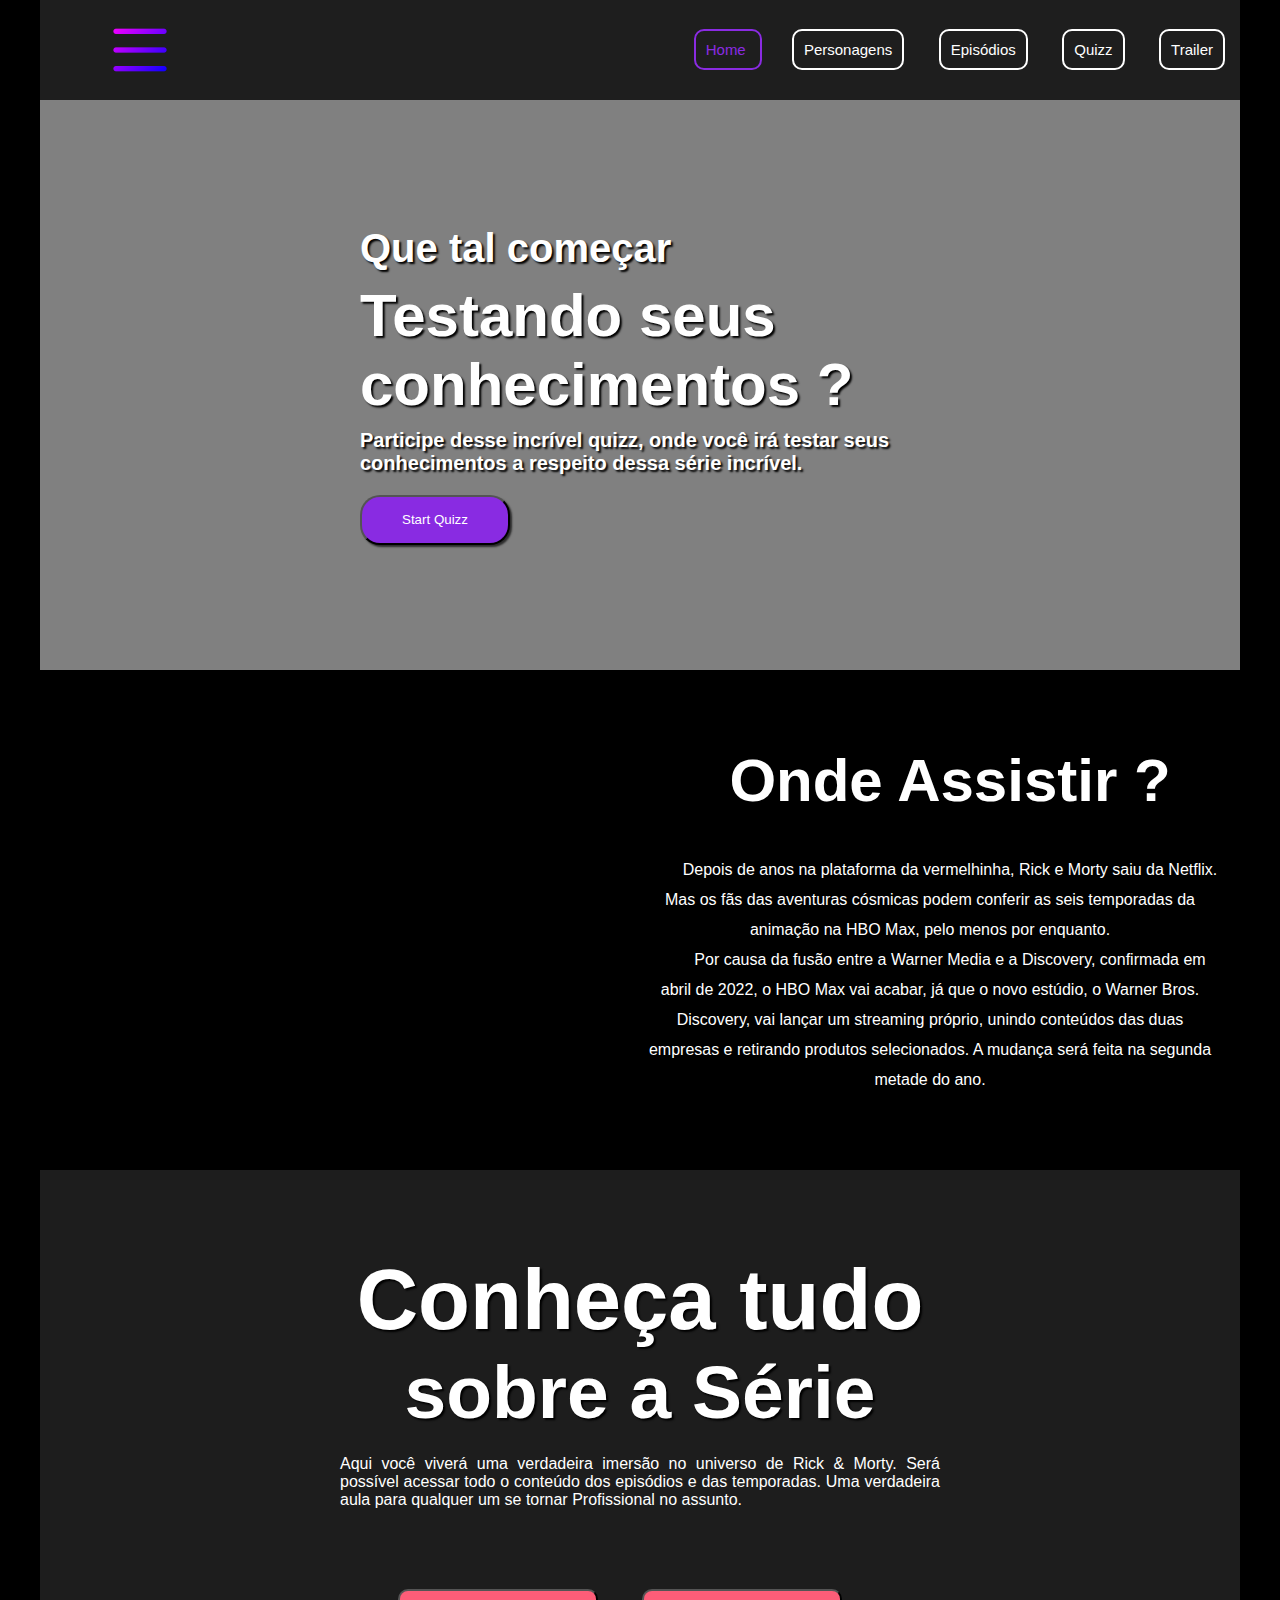
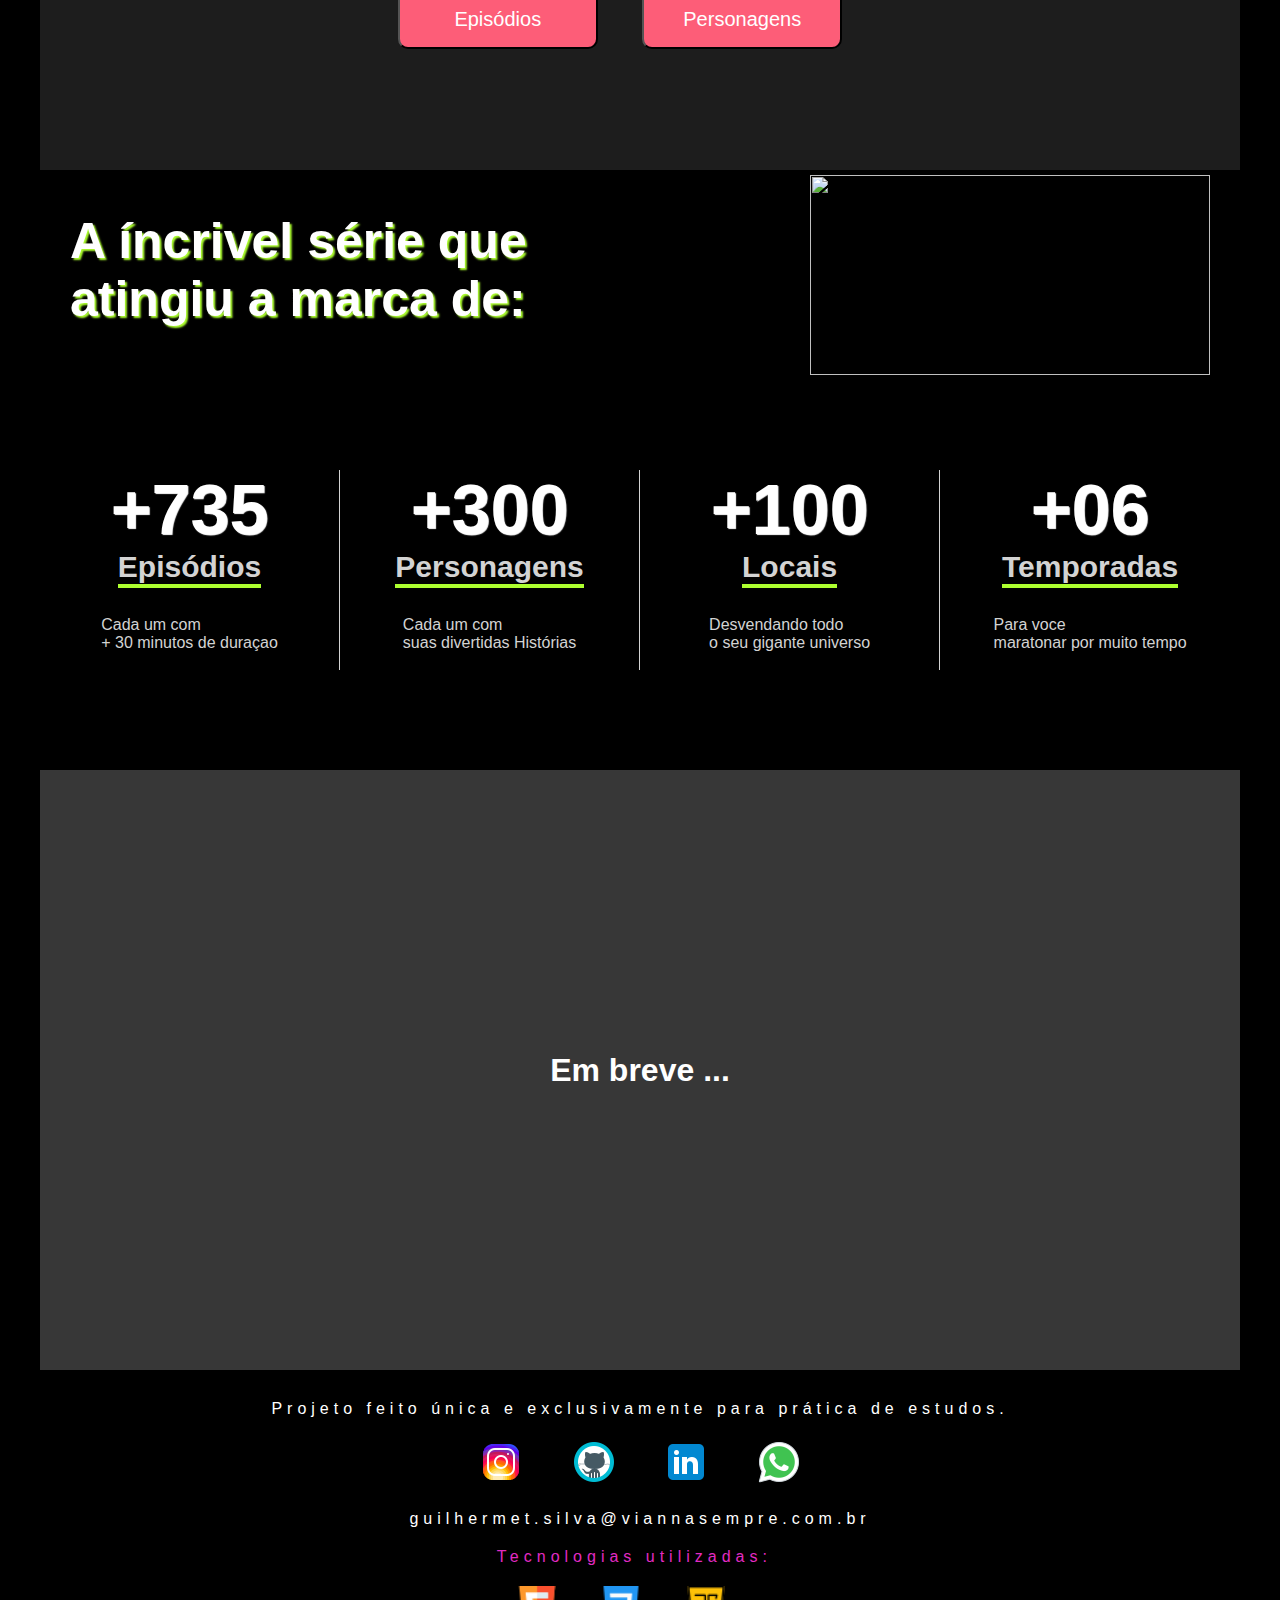
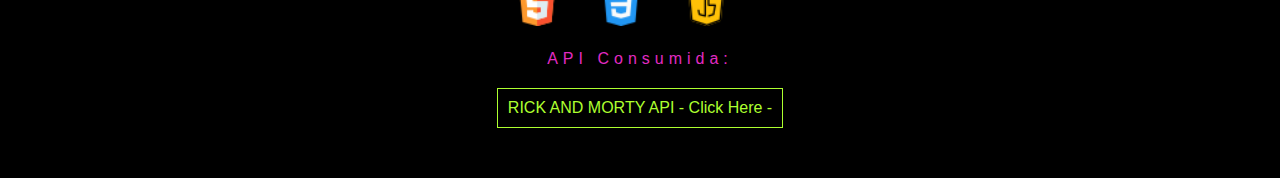
==== pages/home.html @ c7106b4a "finalizando landing page" ====
<!DOCTYPE html>
<html lang="bt-BR">
<head>
    <meta charset="UTF-8">
    <meta http-equiv="X-UA-Compatible" content="IE=edge">
    <meta name="viewport" content="width=device-width, initial-scale=1.0">
    <title>R&M System</title>
    <link rel="stylesheet" href="../css/home.css">
    <script src="../javascript/logado.js" defer></script>
    <script src="../javascript/script.js"></script>
</head>
<body>
    <div class="mainContainer">

        <nav>
            <div class="menuUser">
                <img src="../img/menu.png" alt="">
            </div>
            <div class="menuNavigator">
                <a href="" class="ativado"> Home </a>
                <a href=""> Personagens</a>
                <a href=""> Episódios</a>
                <a href=""> Quizz</a>
                <a href=""> Trailer</a>
            </div>
        </nav>
        <div class="homepage">
            <header>
                <div class="headTitle"> 
                    <h2> Que tal começar</h2>
                    <h1>Testando seus conhecimentos ?</h1>
                    <p> Participe desse incrível quizz, onde você irá testar seus conhecimentos a respeito dessa série incrível.</p>
                    <button class="btQuizz"> Start Quizz</button>
                </div>
            </header>

            <div class="conteudo1">
                <div class="c1Img">
                    <div class="imgBox">
                    </div>
                </div>
                <div class="c1Title">
                    <h1> Onde Assistir ?</h1>
                    <p>Depois de anos na plataforma da vermelhinha, Rick e Morty saiu da Netflix. Mas os fãs das aventuras cósmicas podem conferir as seis temporadas da animação na HBO Max, pelo menos por enquanto.</p> 
                    <p> Por causa da fusão entre a Warner Media e a Discovery, confirmada em abril de 2022, o HBO Max vai acabar, já que o novo estúdio, o Warner Bros. Discovery, vai lançar um streaming próprio, unindo conteúdos das duas empresas e retirando produtos selecionados. A mudança será feita na segunda metade do ano.</p>
                </div>
            </div>

            <div class="conteudoEpisodios">
                <div class="opacity">
                    <div class="texto">
                        <h1> Conheça tudo</h1>
                        <h2> sobre a Série</h2>
                        <p> Aqui você viverá uma verdadeira imersão no universo de Rick & Morty. Será possível acessar todo o conteúdo dos episódios e das temporadas. Uma verdadeira aula para qualquer um se tornar Profissional no assunto. </p>

                    </div>
                    <div class="btArea">
                        <button class="epAction"> Episódios</button>
                        <button class="peAction"> Personagens</button>
                    </div>
                </div>
            </div>
            <div class="dados">
                <div class="dadosCima">
                    <h1>A íncrivel série que <br/>atingiu a marca de:</h1>
                    <img src="https://hbomax-images.warnermediacdn.com/2022-08/tt.png?host=wme-hbomax-drupal-prod.s3.amazonaws.com" alt="" class="logo">
                </div>
                <div class="dadosBaixo">
                    <div class="boxInfoSerie">
                        <h1> +735 </h1>
                        <h2> Episódios</h2>                       
                        <br> Cada um com <br/> + 30 minutos de duraçao</p>
                    </div>
                    <div class="boxInfoSerie">
                        <h1> +300 </h1>
                        <h2> Personagens</h2>                       
                        <br> Cada um com <br/> suas divertidas Histórias</p>
                    </div>
                    <div class="boxInfoSerie">
                        <h1> +100 </h1>
                        <h2> Locais</h2>                       
                        <br> Desvendando todo <br/> o seu gigante universo</p>
                    </div>
                    <div class="boxInfoSerie">
                        <h1> +06 </h1>
                        <h2> Temporadas</h2>                       
                        <br> Para voce <br/> maratonar por muito tempo</p>
                    </div>

                </div>
            </div>
            <div class="userInfo">
                <div class="opacityUserInfo">
                    <h1> Em breve ...</h1>
                </div>
            </div>
        </div>


        <footer>
            <p> Projeto feito única e exclusivamente para prática de estudos.</p>
            <div>
                <a href="https://www.instagram.com/gui_tvrs/" target="_blank"> <img src="../img/instagram.png" alt=""></a>
                <a href="https://github.com/Guittsgui" target="_blank"> <img src="../img/github.png" alt=""></a>             
                <a href="#" target="_blank"> <img src="../img/linkedin.png" alt=""></a>
                <a href="#" target="_blank"> <img src="../img/whatzap.png" alt=""></a>
            </div>
            <p> guilhermet.silva@viannasempre.com.br</p>
            <div class="techBox">
                    <div>
                        <p> Tecnologias utilizadas:</p>
                        <img src="../img/html.png" alt="" title="HTML5">
                        <img src="../img/css.png" alt="" title="CSS3">
                        <img src="../img/js.png" alt="" title="JavaScript">
                    </div>
                    <div class="apiConsumida">
                        <p class="apititle"> API Consumida:</p>
                        <a href="https://rickandmortyapi.com/"> RICK AND MORTY API - Click Here -</a>
                    </div>
            </div>
        </footer>

    </div>
</body>
</html>
---- css/home.css ----
*{
    margin: 0px;
    padding: 0px;
    box-sizing: border-box;
}
body{
    background-color: black;
    background-repeat: no-repeat;
    background-position: center;
    background-size: cover;
    height: 100vh;  
    font-family: Arial, Helvetica, sans-serif;
}

.mainContainer{
    max-width: 1200px;
    margin: auto;
    background-color: gray;
}
header{
    background-image: url('https://images3.alphacoders.com/812/812062.png');
    background-repeat: no-repeat;
    background-size: cover;
    background-position: center;
    height: 570px;
    display: flex;
    flex-direction: column;
}
nav{
    height: 100px;
    background-color: rgba(0, 0, 0, 0.767);
    color: white;
    display: flex;
    align-items: center;
    justify-content: space-between;
}
nav a{
    color:  white;
    text-decoration: none;
    font-size: 15px;
    border: 2px solid white;
    padding: 10px;
    border-radius: 10px;
}
nav a:hover, .ativado{
    color: blueviolet;
    border-color: blueviolet;
}
.menuUser{
    width: 200px;
    display: flex;
    align-items: center;
    justify-content: center;
}
.menuUser img{
    cursor: pointer;
}
.menuNavigator a{
    margin: 0 15px;
}
.headTitle{
    color: white;
    font-weight: bolder;
    width: 600px;
    margin: auto;
    padding: 20px;  
    display: flex;
    flex-direction: column;
}
.headTitle h1{
    font-size: 60px;
    margin: 10px 0;
    text-shadow: 2px 2px 2px black;
}
.headTitle h2{
    font-size: 40px ;
    text-shadow: 2px 2px 2px black;
}
.headTitle p{
    font-size: 20px ;
    text-shadow: 2px 2px 2px black;
}
.headTitle button{
    margin-top: 20px;
    width: 150px;
    height: 50px;
    border-color: black;
    border-radius: 20px;
    background-color: rgb(137, 43, 226);
    color: white;
    cursor: pointer;
    box-shadow: 2px 2px 2px rgba(0, 0, 0, 0.678);
    justify-content: center;
    align-items: center;
}
.headTitle button:hover{
    background-color: rgb(162, 81, 238);
}
.conteudo1{
    height: 500px;
    background-color: black;
    display: flex;
}
.c1Img{
    flex: 1;
    display: flex;
    flex-direction: column;
    justify-content: center;
    align-items: center;
}
.imgBox{
    background-image: url('https://w0.peakpx.com/wallpaper/723/115/HD-wallpaper-tv-show-morty-smith-rick-sanchez-rick-and-morty-in-purple-background-with-stars-movies.jpg');
    background-position:center;
    background-size: cover;
    min-width: 400px;
    height: 300px;
    box-shadow: 2px 2px 2px black;
}
.c1Title{
    flex: 1;
    padding: 20px;
    color: white;
    display: flex;
    flex-direction: column;
    align-items: center;
    justify-content: center;
    text-indent: 40px;
    text-align: center;
}
.c1Title h1{
    margin-bottom: 40px;
    font-size: 60px;
    text-shadow: 3px 3px 3px black;
}
.c1Title p{
    line-height: 30px;
}

.conteudoEpisodios{
    height: 600px;
    background-image: url('https://img.elo7.com.br/product/zoom/3613E17/papel-de-parede-rick-and-morty-colocar-papel-de-parede.jpg');
    background-position: center;
    background-size: cover;
}
.opacity{
    height: 600px;
    background-color: rgba(0, 0, 0, 0.774);
    color: white;
}
.opacity {
    display: flex;
    flex-direction: column;
    align-items: center;
    justify-content: center;
}
.opacity h1{
    font-size: 85px;
    text-shadow: 2px 2px 2px black;
}
.opacity h2{
    font-size: 75px;
    text-shadow: 2px 2px 2px black;
    margin-bottom: 20px;
}
.opacity p {
    text-align:justify;
}
.texto{
    text-align: center;
    width: 600px;
}
.opacity button{
    height: 60px;
    width: 200px;
    border-radius: 10px;
    margin: 80px 40px 40px 0;
    border-color: black;
    background-color: rgb(253, 93, 120);
    cursor: pointer;
    color: white;
    font-size: 20px;
}
.opacity button:hover{
    background-color: rgb(255, 143, 161);
}


.dados{
    height: 600px;
    background-color: black;
    color: white;
    display: flex;
    flex-direction: column;
}
.dados h1{
    font-size: 50px;
    color: white;
    text-shadow: 2px 2px 2px greenyellow;
}
.dadosCima{
    display: flex;
    align-items: center;
    justify-content: space-between;
    height: 200px;
    padding: 30px;
}
.dadosCima img{
    width: 400px;
    height: 200px;
    margin-bottom: 20px;
    margin-top: 30px;
}
.dadosBaixo{
    flex: 1;
    display: flex;
    justify-content: center;
    align-items: center;
    
}
.boxInfoSerie{
    height: 200px;
    width: 350px;
    display: flex;
    flex-direction: column;
    align-items: center;
    color: lightgray;
    border-right: 1px solid lightgray;   
}
.boxInfoSerie:last-child{
    border-right: none;
}
.boxInfoSerie h1{
    font-size: 70px;
    
    text-shadow: 1px 1px 1px white;
}
.boxInfoSerie h2{
    font-size: 30px;
    border-bottom: 4px solid greenyellow;
    margin-bottom: 10px;
}
.userInfo{
    height: 600px;
    background-image: url('https://i0.wp.com/www.fatosdesconhecidos.com.br/wp-content/uploads/2018/01/rick_and_morty_by_sawuinhaff-da64e7y.png?fit=1280%2C750&ssl=1');
    background-position: center;
    background-size: cover;
}
.opacityUserInfo{
    height: 600px;
    background-color: rgba(0, 0, 0, 0.568);
    color: white;
    display: flex;
    align-items: center;
    justify-content: center;
}

footer{
    background-color: black;
    color: white;
    display: flex;
    align-items: center;
    justify-content: center;
    flex-direction: row;
    flex-direction: column;
    padding: 30px;
}
footer p{
    letter-spacing: 5px;
}
footer img{
    margin: 20px 20px;
}
footer img:hover{
    border-bottom: 1px solid white;
}
.techBox{
    padding: 20px;
}
.techBox p {
    color: rgb(226, 43, 195);
}
.techBox img{
    cursor: pointer;
    height: 40px;
}
.apiConsumida{
    display: flex;
    flex-direction: column;
    text-align: center;
    justify-content: center;
}
.apiConsumida a{
    margin-top: 20px;
    color: greenyellow;
    text-decoration: none;
    border: 1px solid greenyellow;
    padding: 10px;
}
.apiConsumida a:hover{
    color: lightgreen;
    border: 1px solid lightgreen;
}
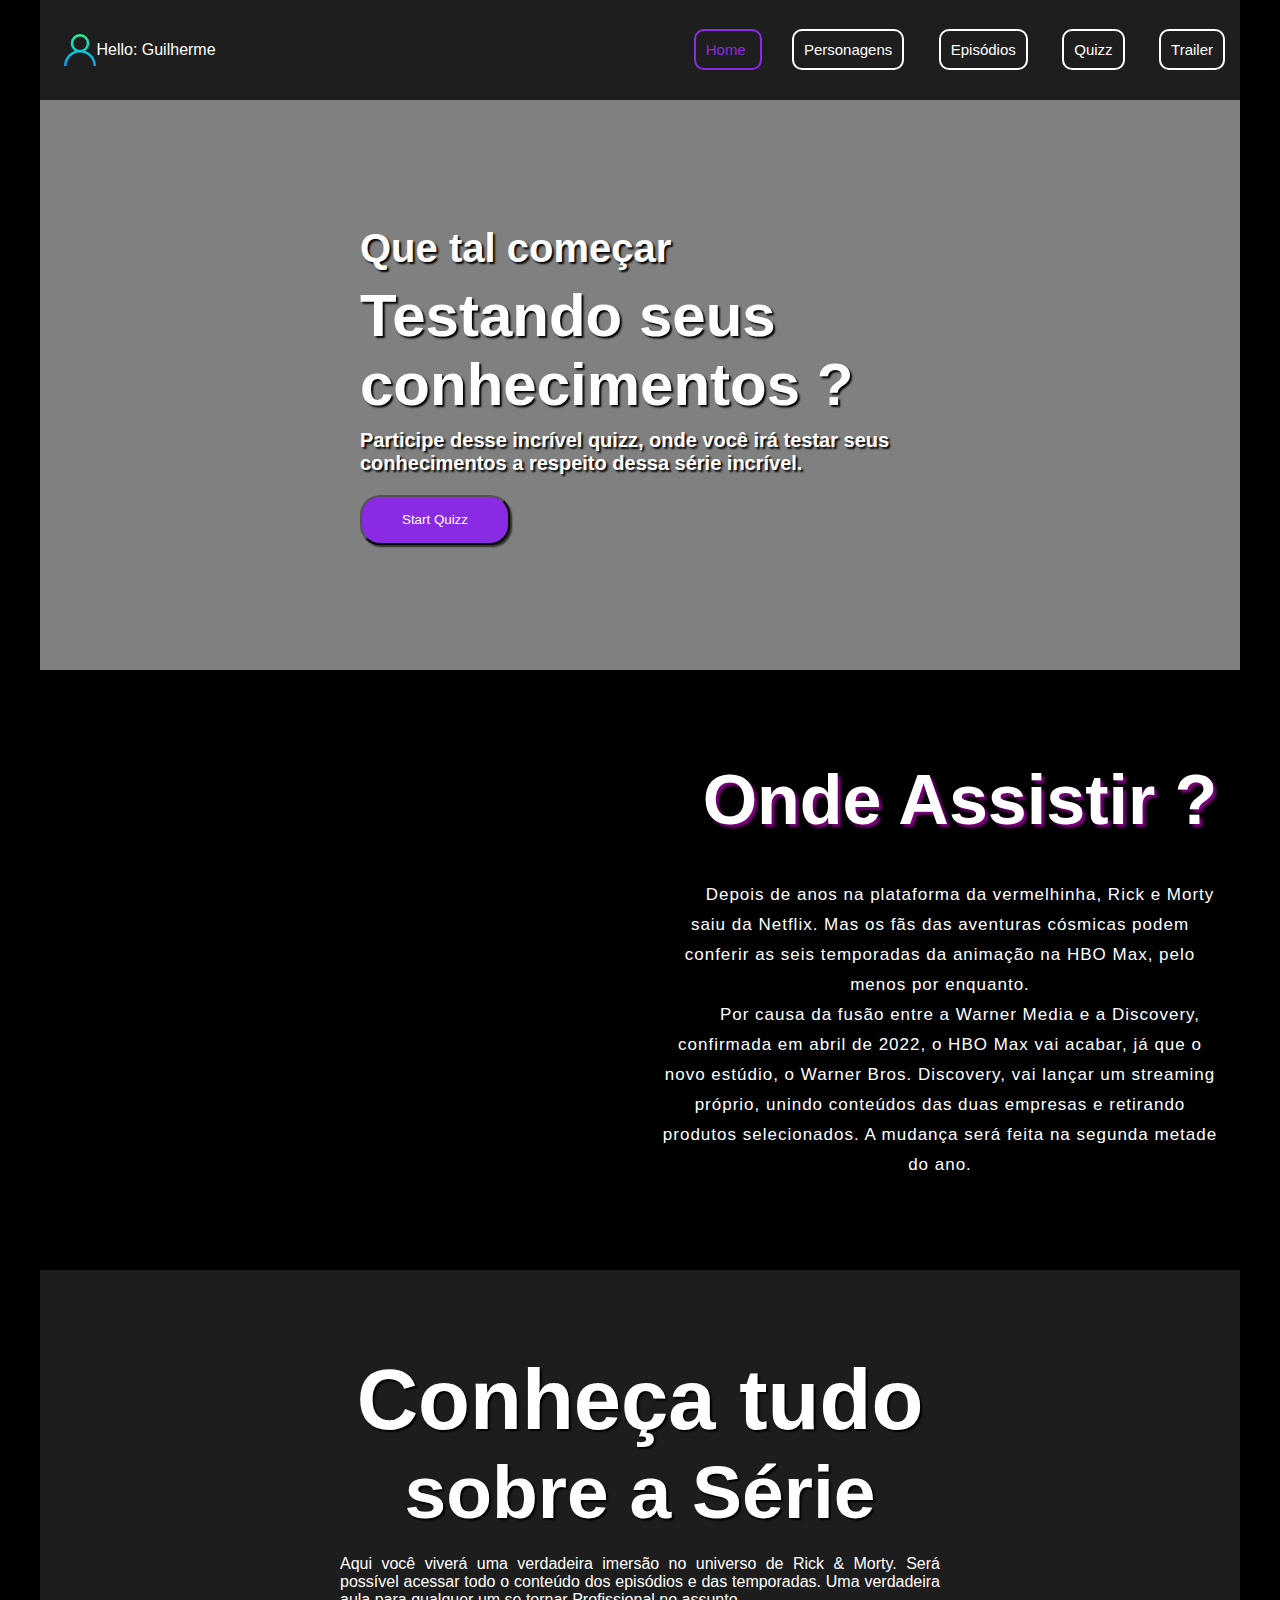
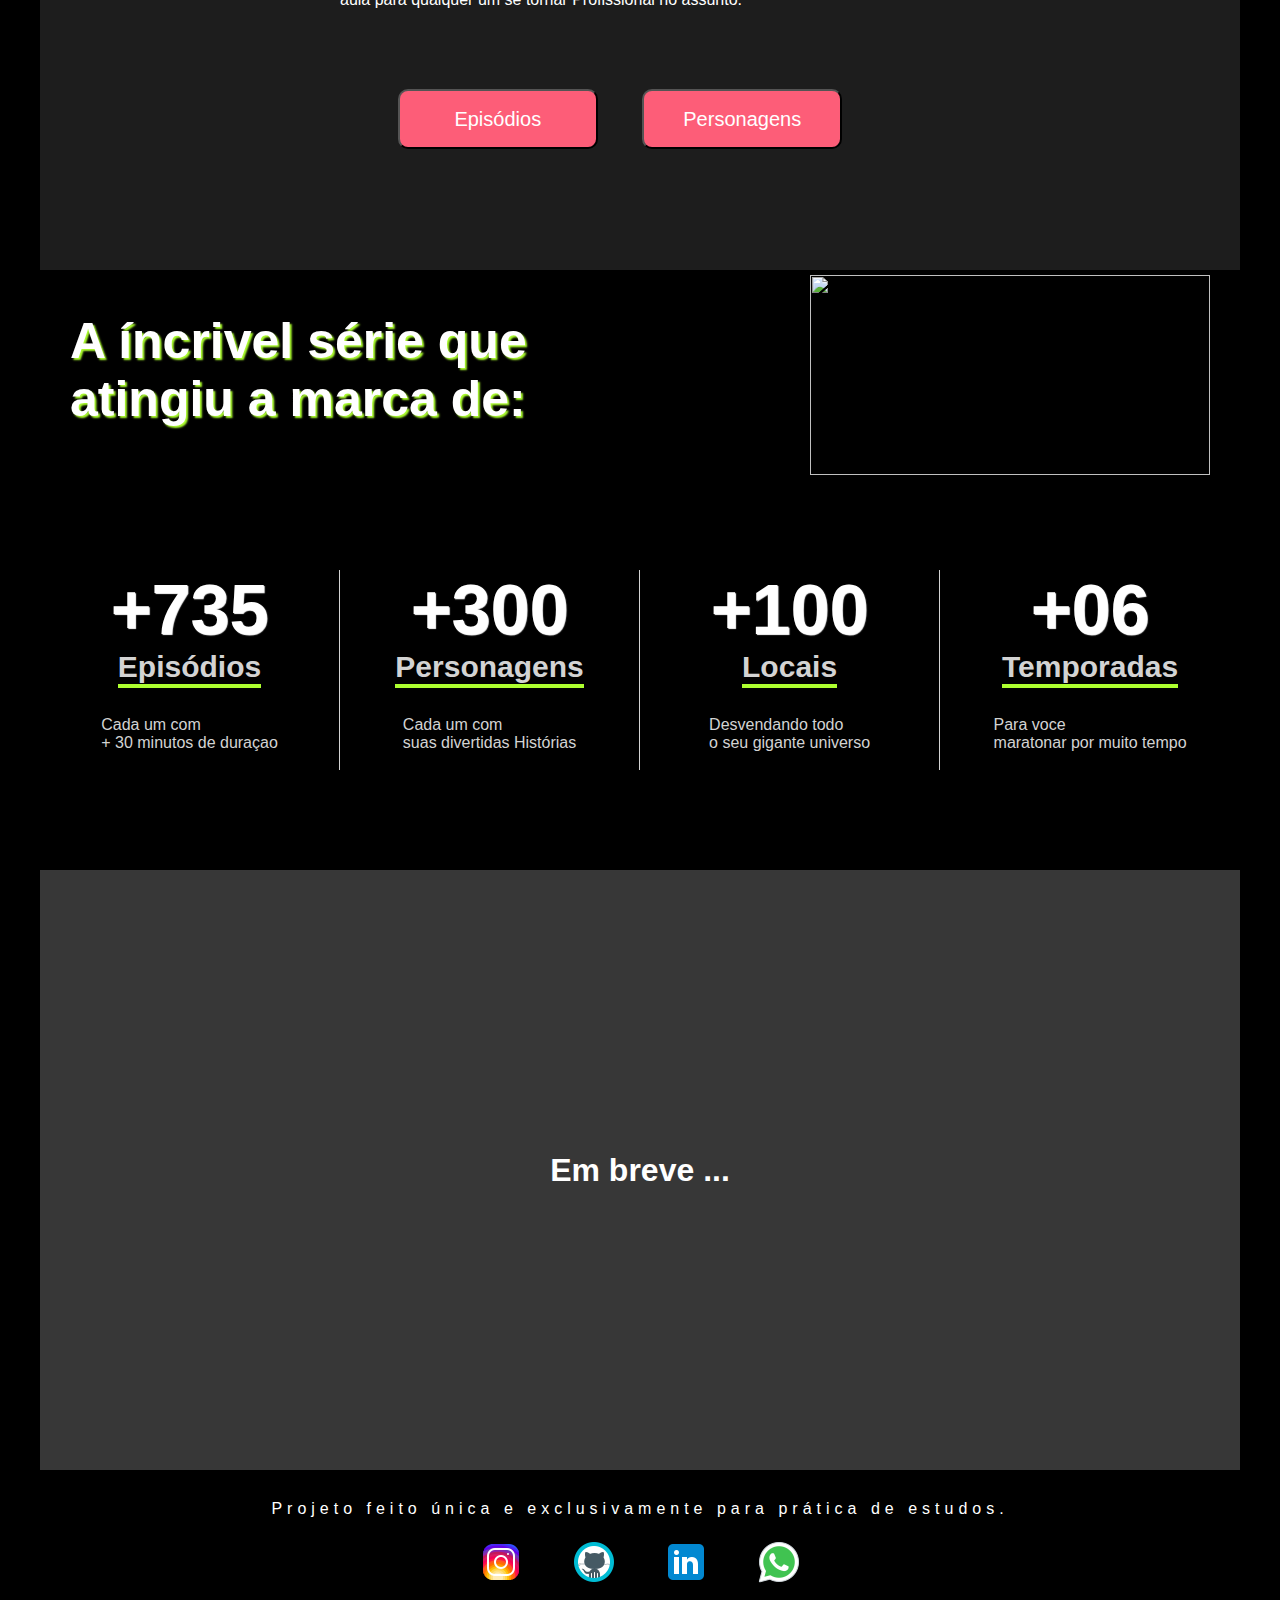
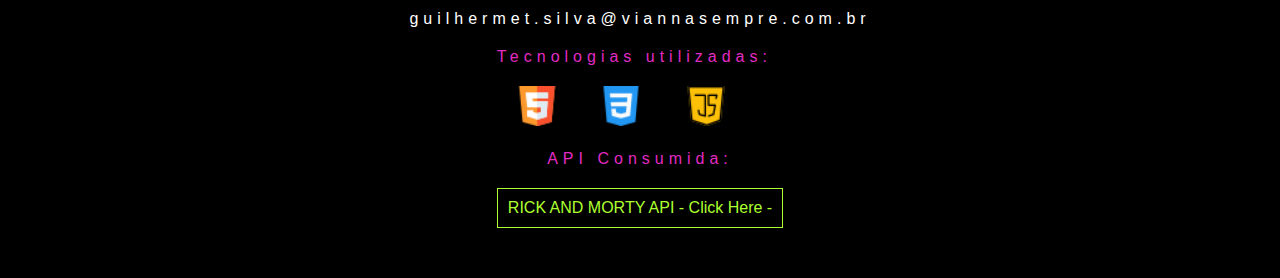
==== commit cda9bcd8: "finalizando" ====
--- a/pages/home.html
+++ b/pages/home.html
@@ -14,7 +14,8 @@
 
         <nav>
             <div class="menuUser">
-                <img src="../img/menu.png" alt="">
+                <img src="../img/user.png" alt="">
+                <p> Hello: Guilherme  </p>
             </div>
             <div class="menuNavigator">
                 <a href="" class="ativado"> Home </a>
@@ -43,6 +44,9 @@
                     <h1> Onde Assistir ?</h1>
                     <p>Depois de anos na plataforma da vermelhinha, Rick e Morty saiu da Netflix. Mas os fãs das aventuras cósmicas podem conferir as seis temporadas da animação na HBO Max, pelo menos por enquanto.</p> 
                     <p> Por causa da fusão entre a Warner Media e a Discovery, confirmada em abril de 2022, o HBO Max vai acabar, já que o novo estúdio, o Warner Bros. Discovery, vai lançar um streaming próprio, unindo conteúdos das duas empresas e retirando produtos selecionados. A mudança será feita na segunda metade do ano.</p>
+                    <div class="hbo">
+
+                    </div>
                 </div>
             </div>
 
--- a/css/home.css
+++ b/css/home.css
@@ -97,7 +97,7 @@
     background-color: rgb(162, 81, 238);
 }
 .conteudo1{
-    height: 500px;
+    height: 600px;
     background-color: black;
     display: flex;
 }
@@ -112,8 +112,8 @@
     background-image: url('https://w0.peakpx.com/wallpaper/723/115/HD-wallpaper-tv-show-morty-smith-rick-sanchez-rick-and-morty-in-purple-background-with-stars-movies.jpg');
     background-position:center;
     background-size: cover;
-    min-width: 400px;
-    height: 300px;
+    min-width: 600px;
+    height: 400px;
     box-shadow: 2px 2px 2px black;
 }
 .c1Title{
@@ -129,11 +129,18 @@
 }
 .c1Title h1{
     margin-bottom: 40px;
-    font-size: 60px;
-    text-shadow: 3px 3px 3px black;
+    font-size: 70px;
+    text-shadow: 3px 3px 3px purple;
+
 }
 .c1Title p{
     line-height: 30px;
+    font-size: 17px;
+    letter-spacing: 1px;
+}
+
+.hbo{
+ 
 }
 
 .conteudoEpisodios{
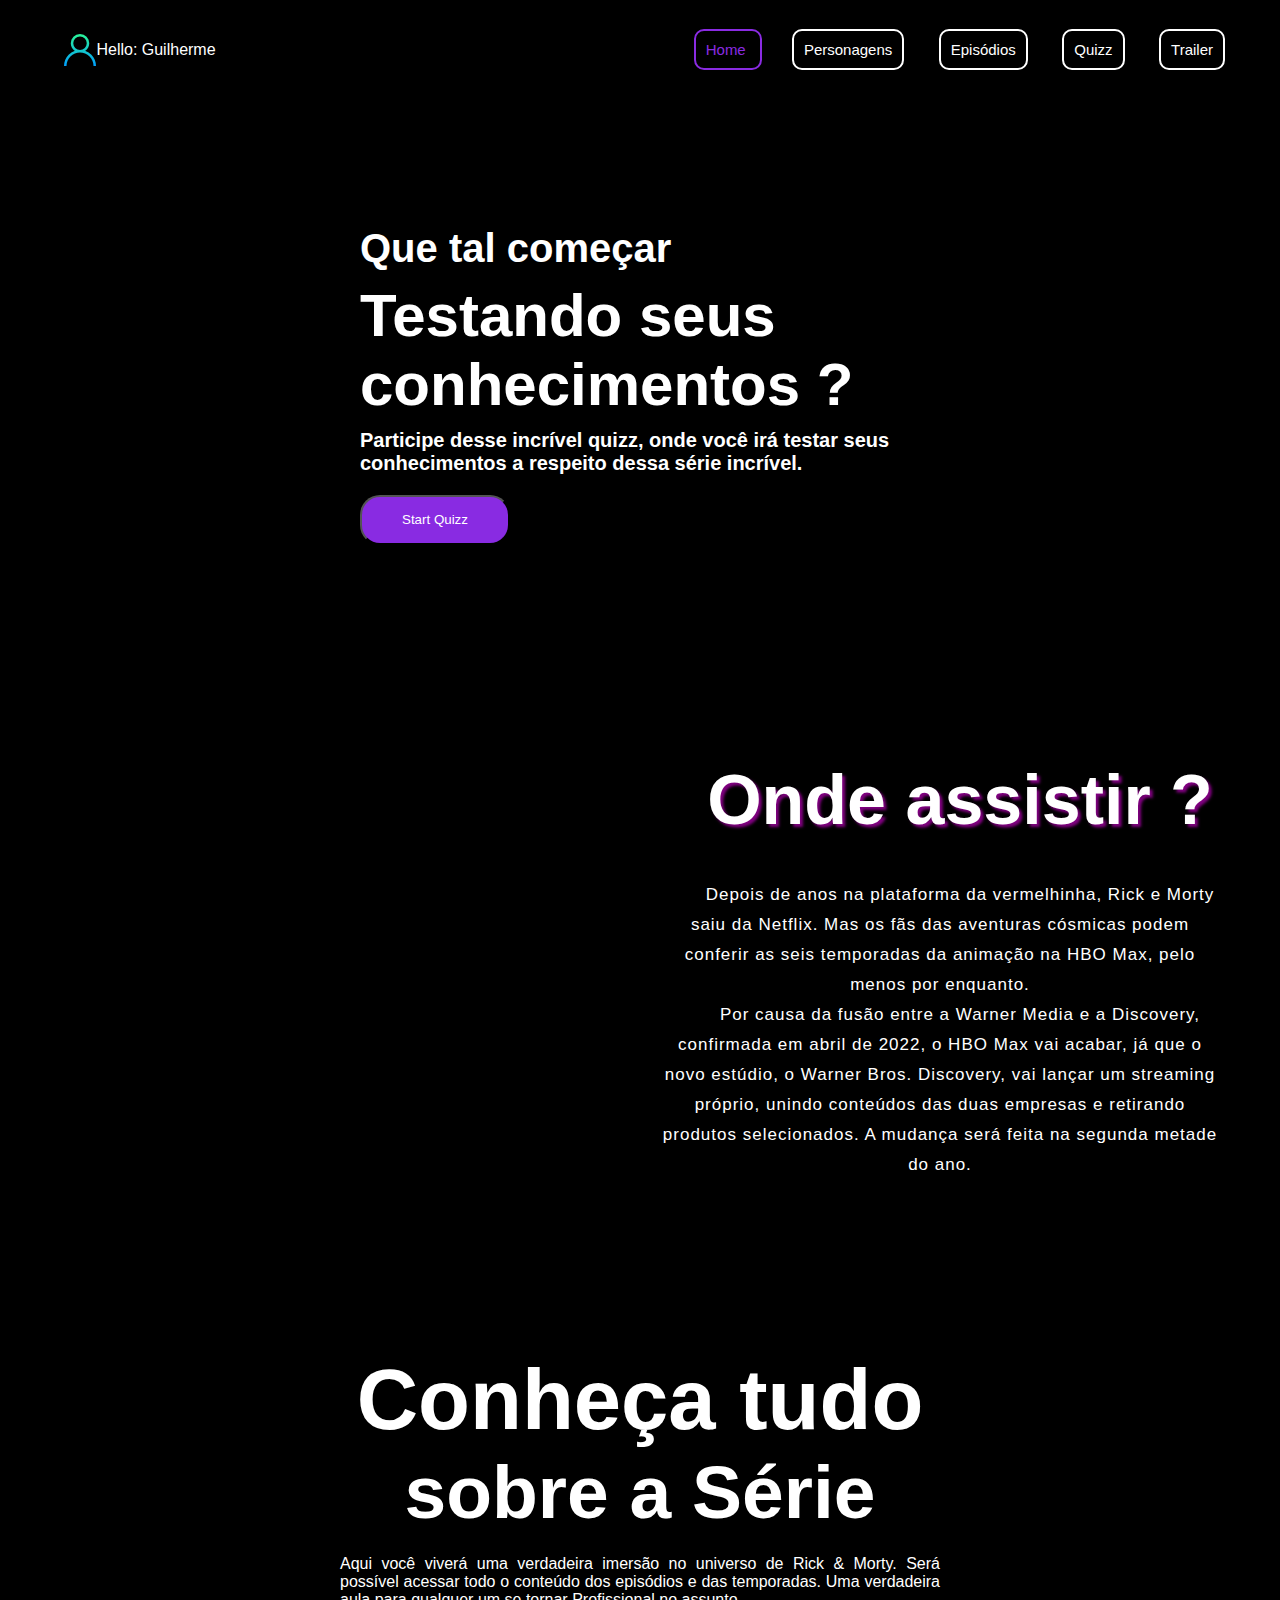
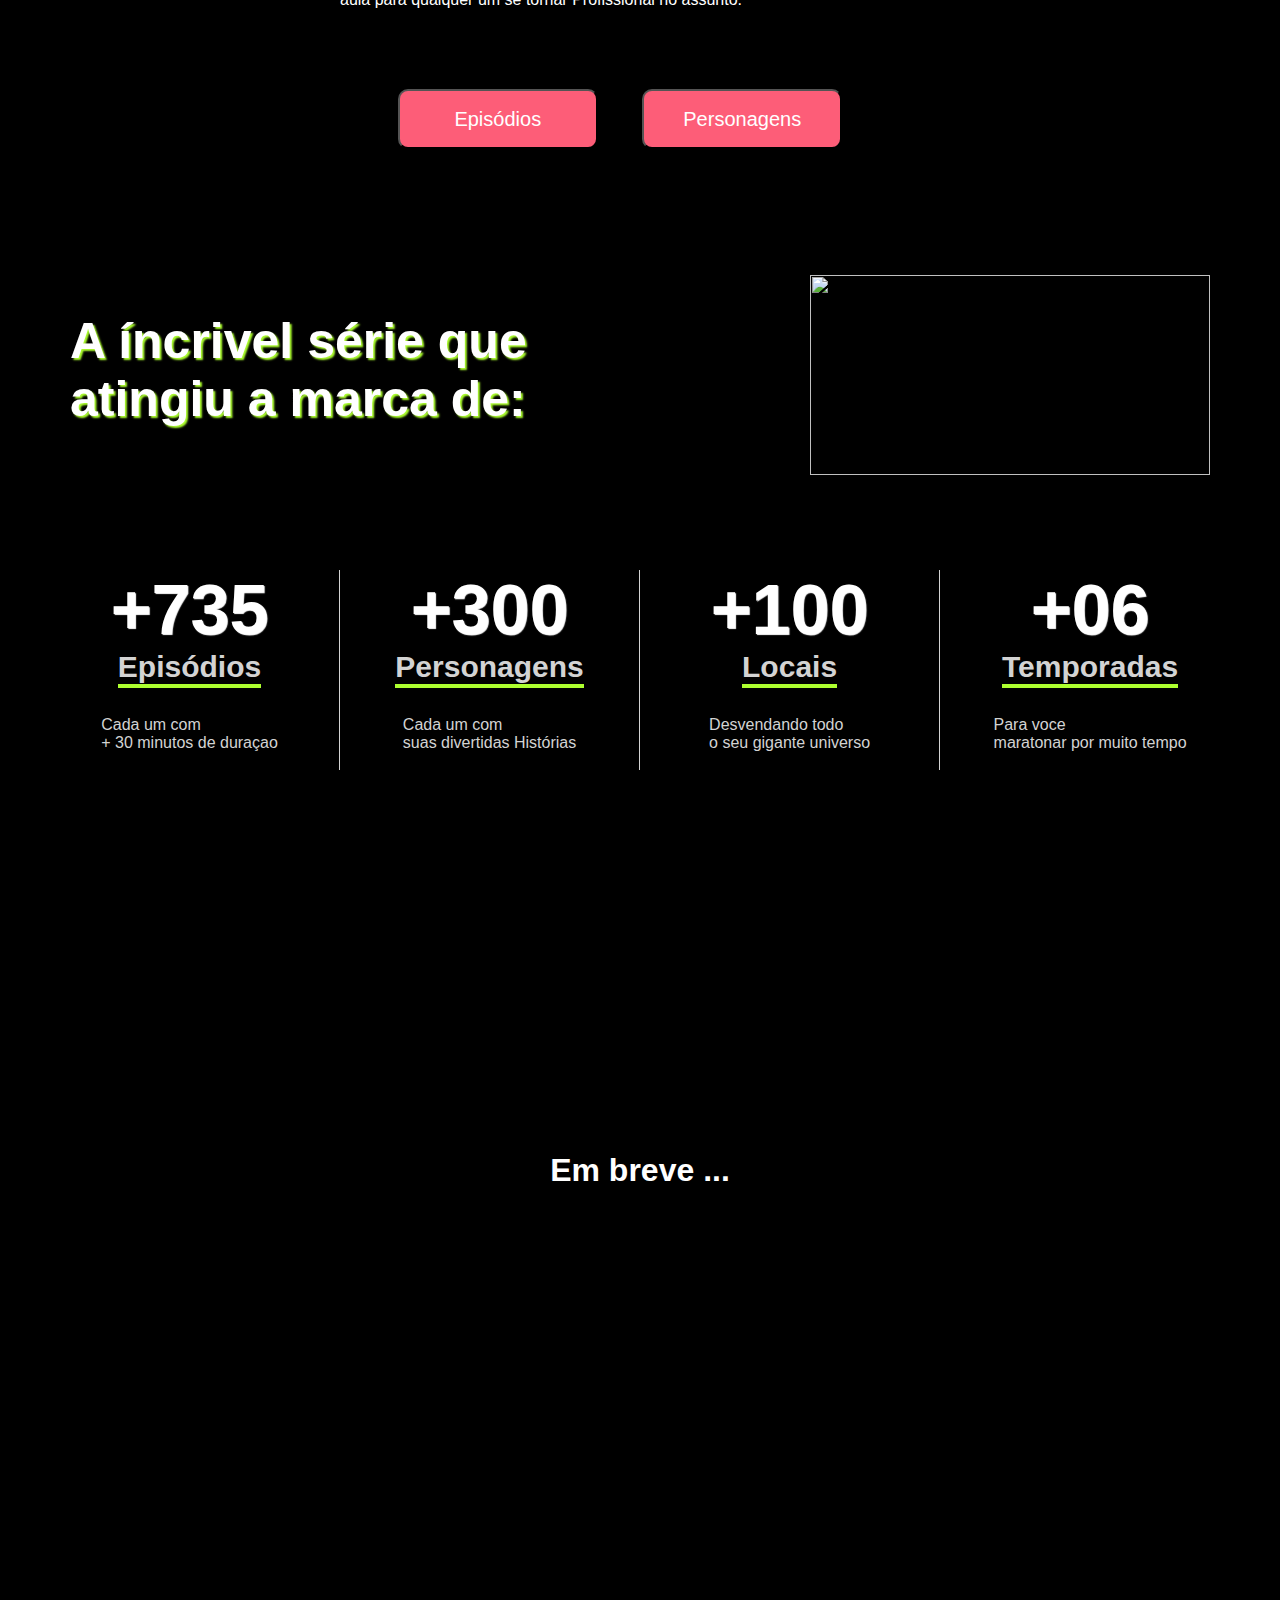
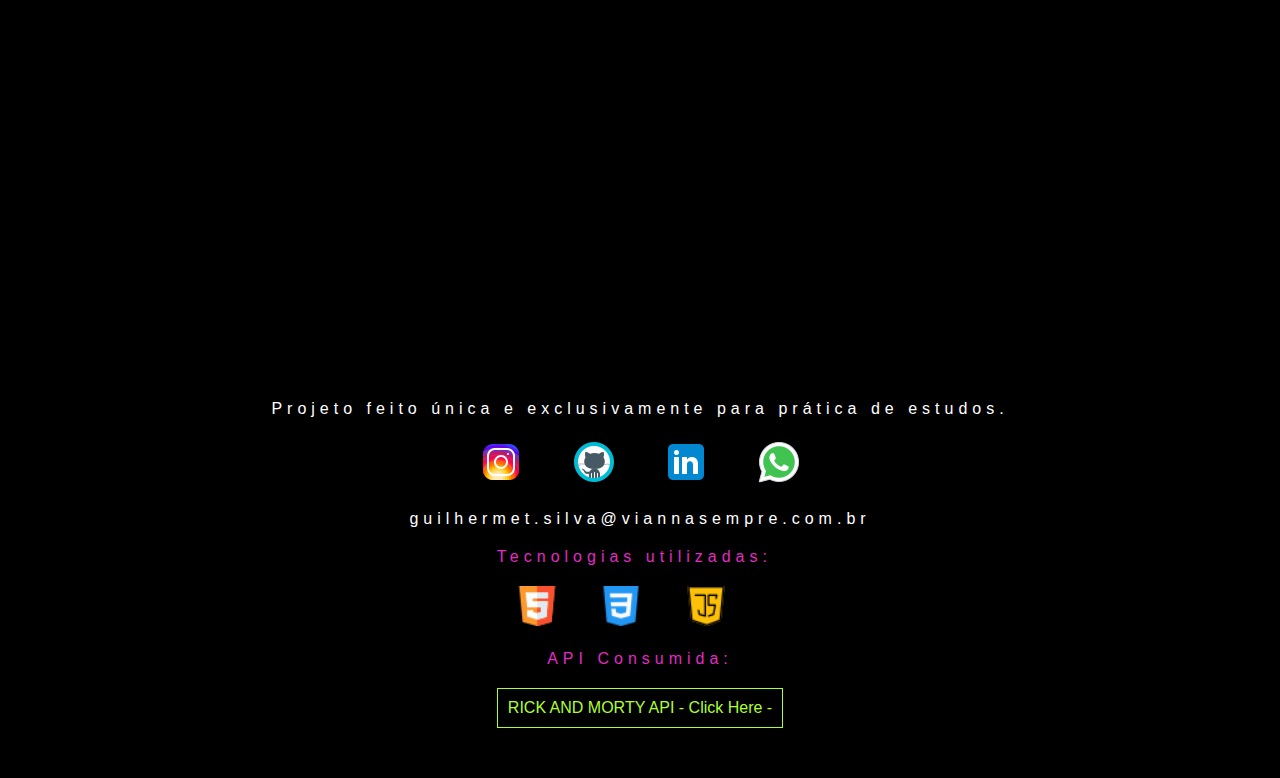
==== commit 6d785a0a: "funcionando a fetch dos EPS" ====
--- a/pages/home.html
+++ b/pages/home.html
@@ -18,13 +18,14 @@
                 <p> Hello: Guilherme  </p>
             </div>
             <div class="menuNavigator">
-                <a href="" class="ativado"> Home </a>
+                <a href="" class="ativado home"> Home </a>
                 <a href=""> Personagens</a>
                 <a href=""> Episódios</a>
                 <a href=""> Quizz</a>
                 <a href=""> Trailer</a>
             </div>
         </nav>
+
         <div class="homepage">
             <header>
                 <div class="headTitle"> 
@@ -41,7 +42,7 @@
                     </div>
                 </div>
                 <div class="c1Title">
-                    <h1> Onde Assistir ?</h1>
+                    <h1> Onde assistir  ?</h1>
                     <p>Depois de anos na plataforma da vermelhinha, Rick e Morty saiu da Netflix. Mas os fãs das aventuras cósmicas podem conferir as seis temporadas da animação na HBO Max, pelo menos por enquanto.</p> 
                     <p> Por causa da fusão entre a Warner Media e a Discovery, confirmada em abril de 2022, o HBO Max vai acabar, já que o novo estúdio, o Warner Bros. Discovery, vai lançar um streaming próprio, unindo conteúdos das duas empresas e retirando produtos selecionados. A mudança será feita na segunda metade do ano.</p>
                     <div class="hbo">
@@ -101,6 +102,14 @@
         </div>
 
 
+        <div class="personArea">
+            <h1> personagens </h1>
+        </div>
+
+        <div class="epArea">
+        </div>
+
+
         <footer>
             <p> Projeto feito única e exclusivamente para prática de estudos.</p>
             <div>
--- a/css/home.css
+++ b/css/home.css
@@ -15,7 +15,7 @@
 .mainContainer{
     max-width: 1200px;
     margin: auto;
-    background-color: gray;
+    background-color: black;
 }
 header{
     background-image: url('https://images3.alphacoders.com/812/812062.png');
@@ -306,4 +306,42 @@
 .apiConsumida a:hover{
     color: lightgreen;
     border: 1px solid lightgreen;
-}+}
+.personArea {
+    min-height: 500px;
+    color: white;
+    display: none;
+}
+.epArea{
+    min-height: 500px;
+    width: 800px;
+    background-color: black;
+    margin: auto;
+    flex-wrap: wrap;
+    justify-content: space-around;
+}
+
+.epBox{
+    width: 230px;
+    height: 150px;
+    background: radial-gradient(circle, rgba(14,65,4,1) 0%, rgba(97,13,56,1) 100%);
+    padding: 20px;
+    color: black;
+    border-radius: 20px;
+    display: flex;
+    flex-direction: column;
+    justify-content: center;
+    align-items: center;
+    color: white;
+    border: 2px solid white;
+    margin-bottom: 20px;
+}
+.epBox h2{
+    margin-bottom: 10px;
+    color: greenyellow;
+    text-shadow: 2px 2px 2px black;
+}
+.epBox h3{
+    color: rgb(160, 87, 230);
+    text-shadow: 2px 2px 2px black;
+}
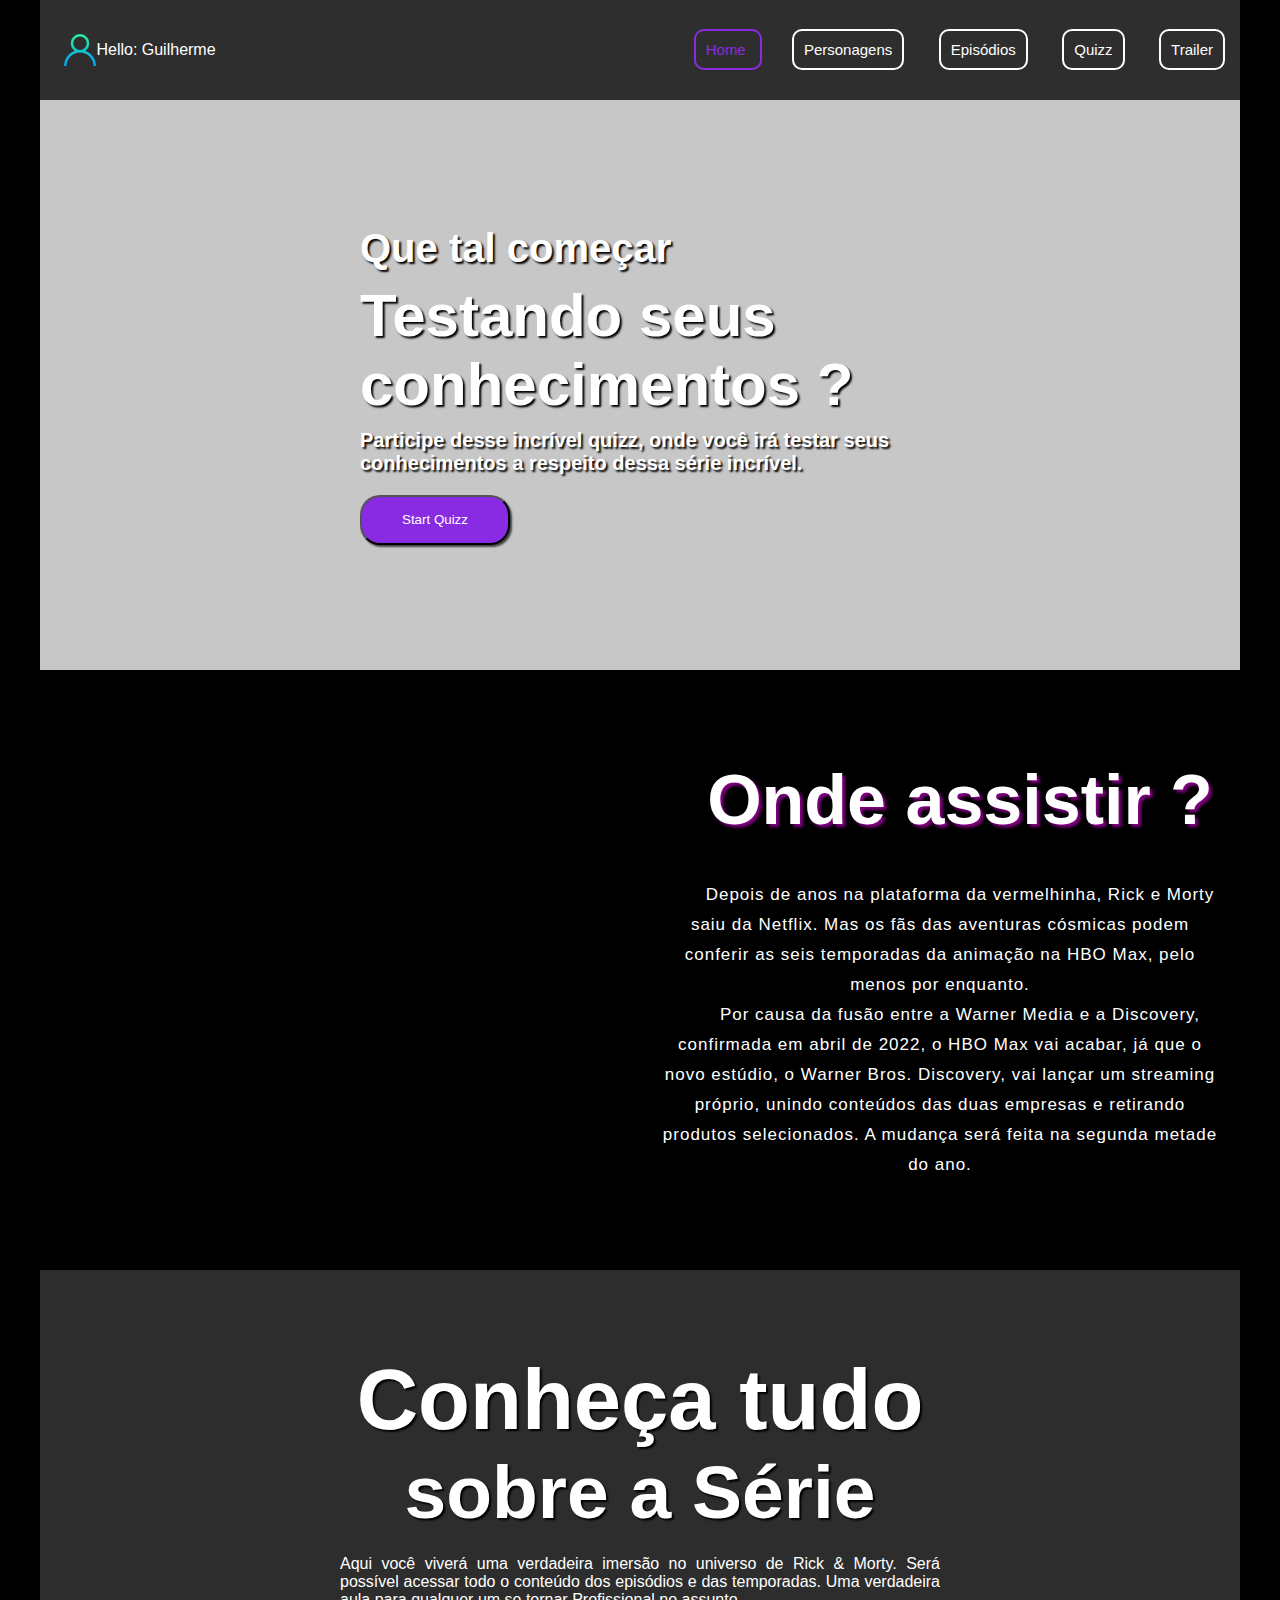
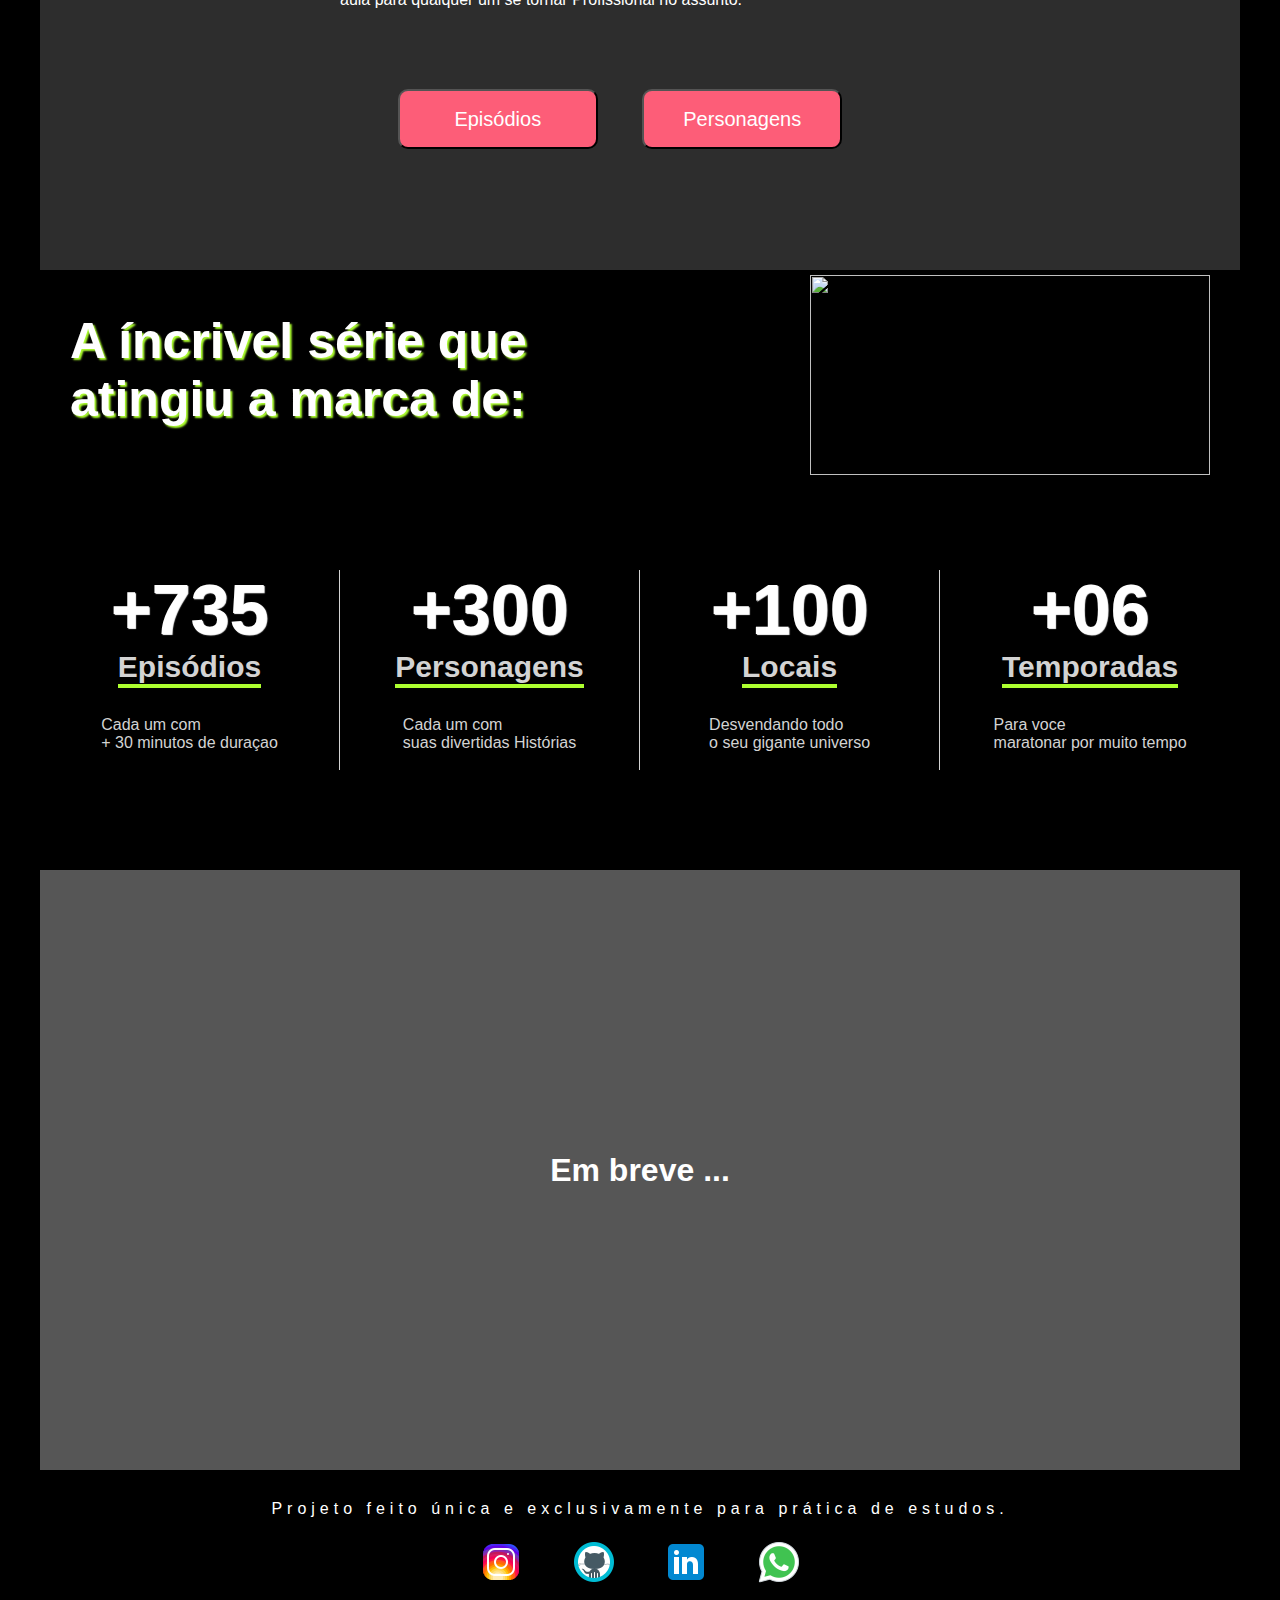
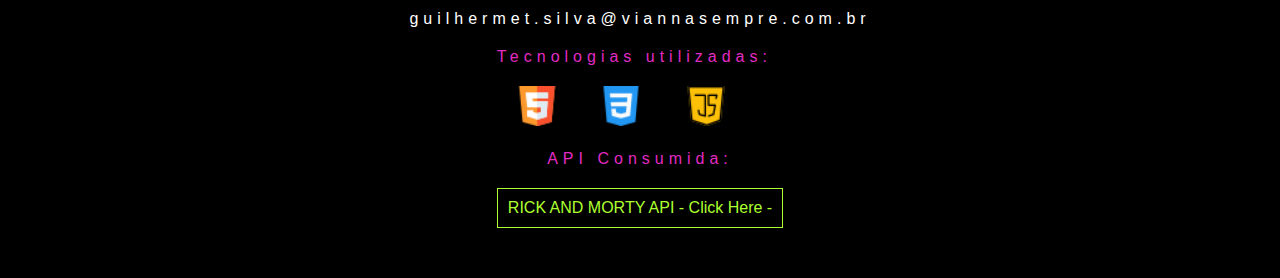
==== commit 8aff5131: "nav char created" ====
--- a/pages/home.html
+++ b/pages/home.html
@@ -106,9 +106,24 @@
             <h1> personagens </h1>
         </div>
 
-        <div class="epArea">
+        <div class="epGeral">
+            <nav>
+                <div class="epOpacity">
+                    <input type="text" class="searchName" placeholder="Search for Name of the EP">
+                    <div>
+                        <a href="#" class="ativado"> All Seasons</a>
+                        <a href="#"> Season 01</a>
+                        <a href="#"> Season 02</a>
+                        <a href="#"> Season 03</a>
+                        <a href="#"> Season 04</a>
+                        <a href="#"> Season 05</a>
+                        <a href="#"> Season 06</a>
+                    </div>
+                </div>
+            </nav>
+            <div class="epArea">
+            </div>
         </div>
-
 
         <footer>
             <p> Projeto feito única e exclusivamente para prática de estudos.</p>
--- a/css/home.css
+++ b/css/home.css
@@ -12,10 +12,14 @@
     font-family: Arial, Helvetica, sans-serif;
 }
 
+input:focus{
+    outline: none;
+}
+
 .mainContainer{
     max-width: 1200px;
     margin: auto;
-    background-color: black;
+    background-color: rgb(199, 199, 199);
 }
 header{
     background-image: url('https://images3.alphacoders.com/812/812062.png');
@@ -137,10 +141,6 @@
     line-height: 30px;
     font-size: 17px;
     letter-spacing: 1px;
-}
-
-.hbo{
- 
 }
 
 .conteudoEpisodios{
@@ -312,20 +312,55 @@
     color: white;
     display: none;
 }
+
+
+
 .epArea{
     min-height: 500px;
-    width: 800px;
     background-color: black;
     margin: auto;
     flex-wrap: wrap;
     justify-content: space-around;
-}
+    display: flex;
+}
+
+.epGeral{
+    display: none;
+    flex-direction: column;
+    display: none;
+}
+
+.epGeral nav{
+    height: 350px;
+    background-image: url('https://i0.wp.com/categorianerd.com/wp-content/uploads/2021/04/rick-and-morty-temporada-5-foto-adult-swim-conteudo-categoria-nerd-72204903.jpg?fit=1200%2C675&ssl=1');
+}
+.epOpacity{
+    height: 400px;
+    width: 1200px;
+    background-color: rgba(0, 0, 0, 0.808);
+    display: flex;
+    flex-direction: column;
+    align-items: center;
+    justify-content: center;
+}
+.epOpacity input{
+    margin-bottom: 60px;
+    width: 450px;
+    height: 40px;
+    text-align: center;
+    border-radius: 20px;
+}
+.epOpacity a{
+    margin: 0 15px;
+}
+
 
 .epBox{
     width: 230px;
     height: 150px;
     background: radial-gradient(circle, rgba(14,65,4,1) 0%, rgba(97,13,56,1) 100%);
     padding: 20px;
+    margin: 0 20px;
     color: black;
     border-radius: 20px;
     display: flex;
@@ -334,7 +369,8 @@
     align-items: center;
     color: white;
     border: 2px solid white;
-    margin-bottom: 20px;
+    margin: 40px 10px;
+
 }
 .epBox h2{
     margin-bottom: 10px;
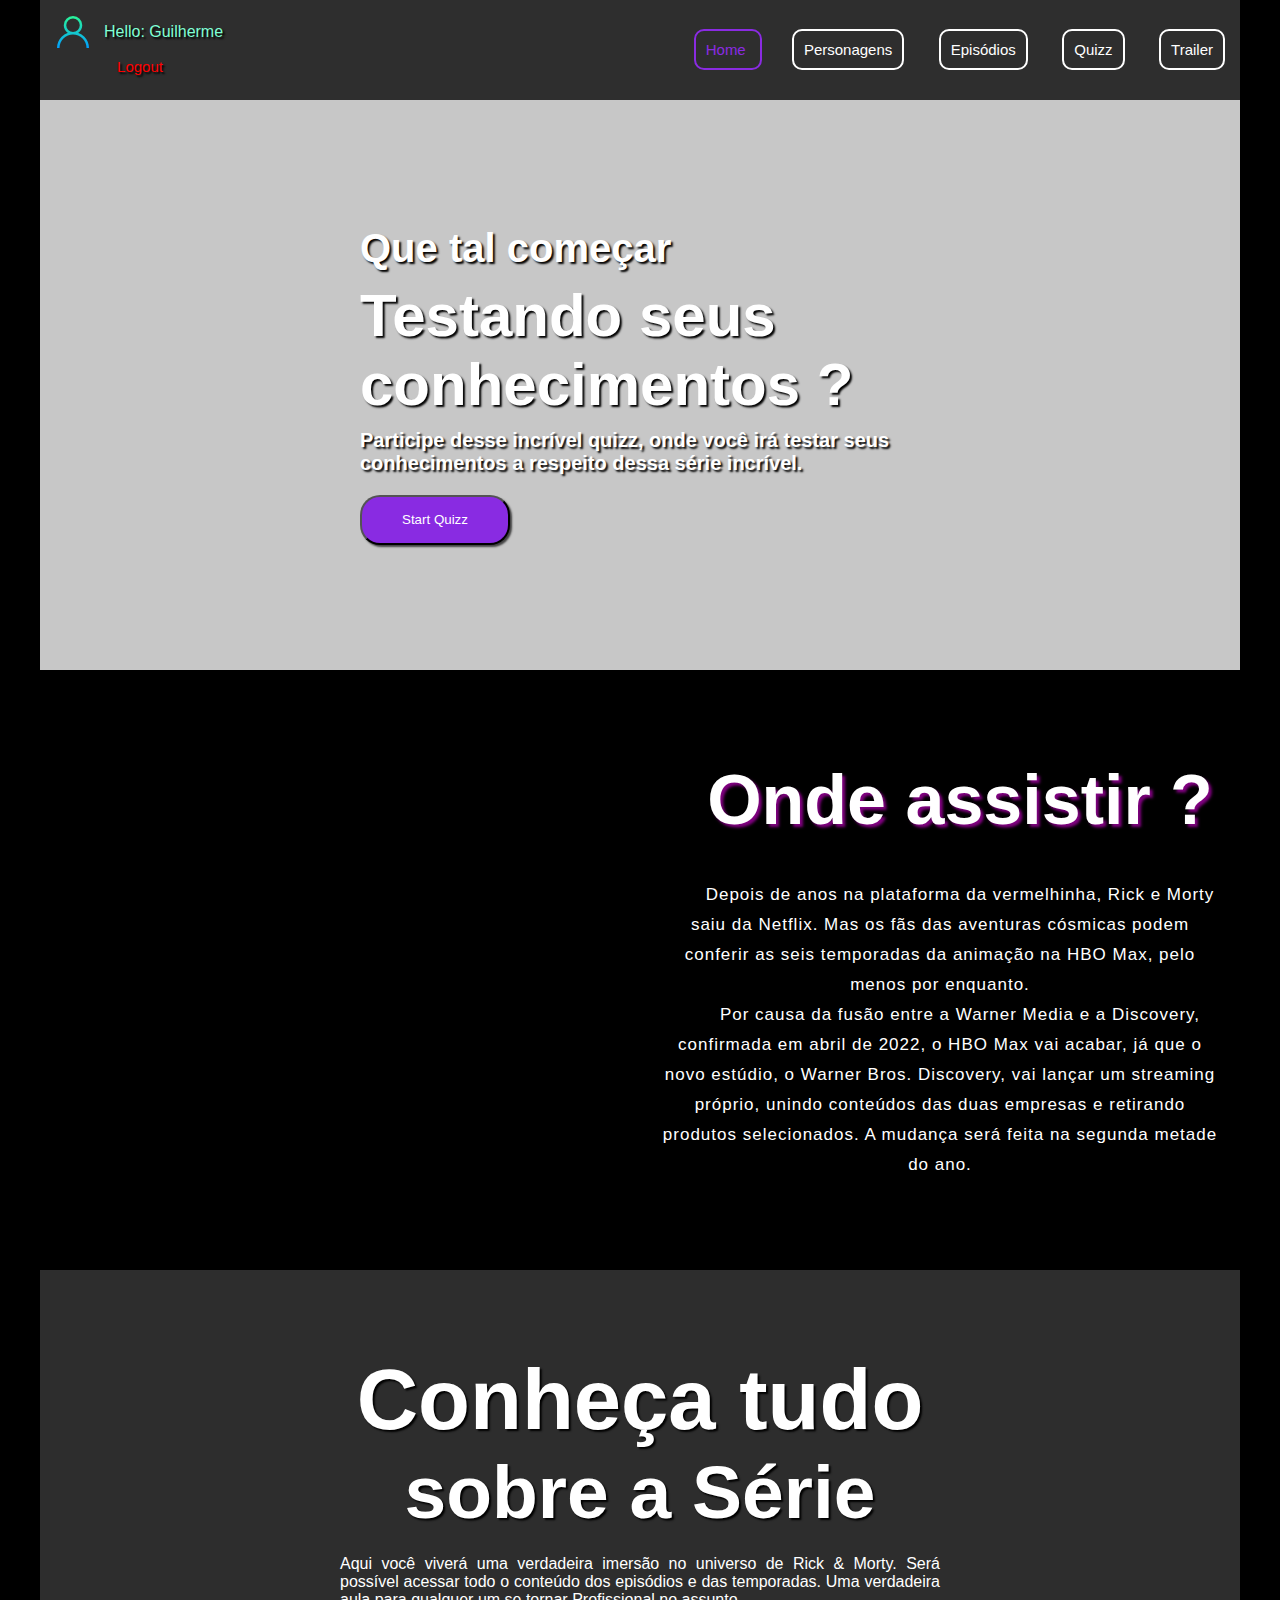
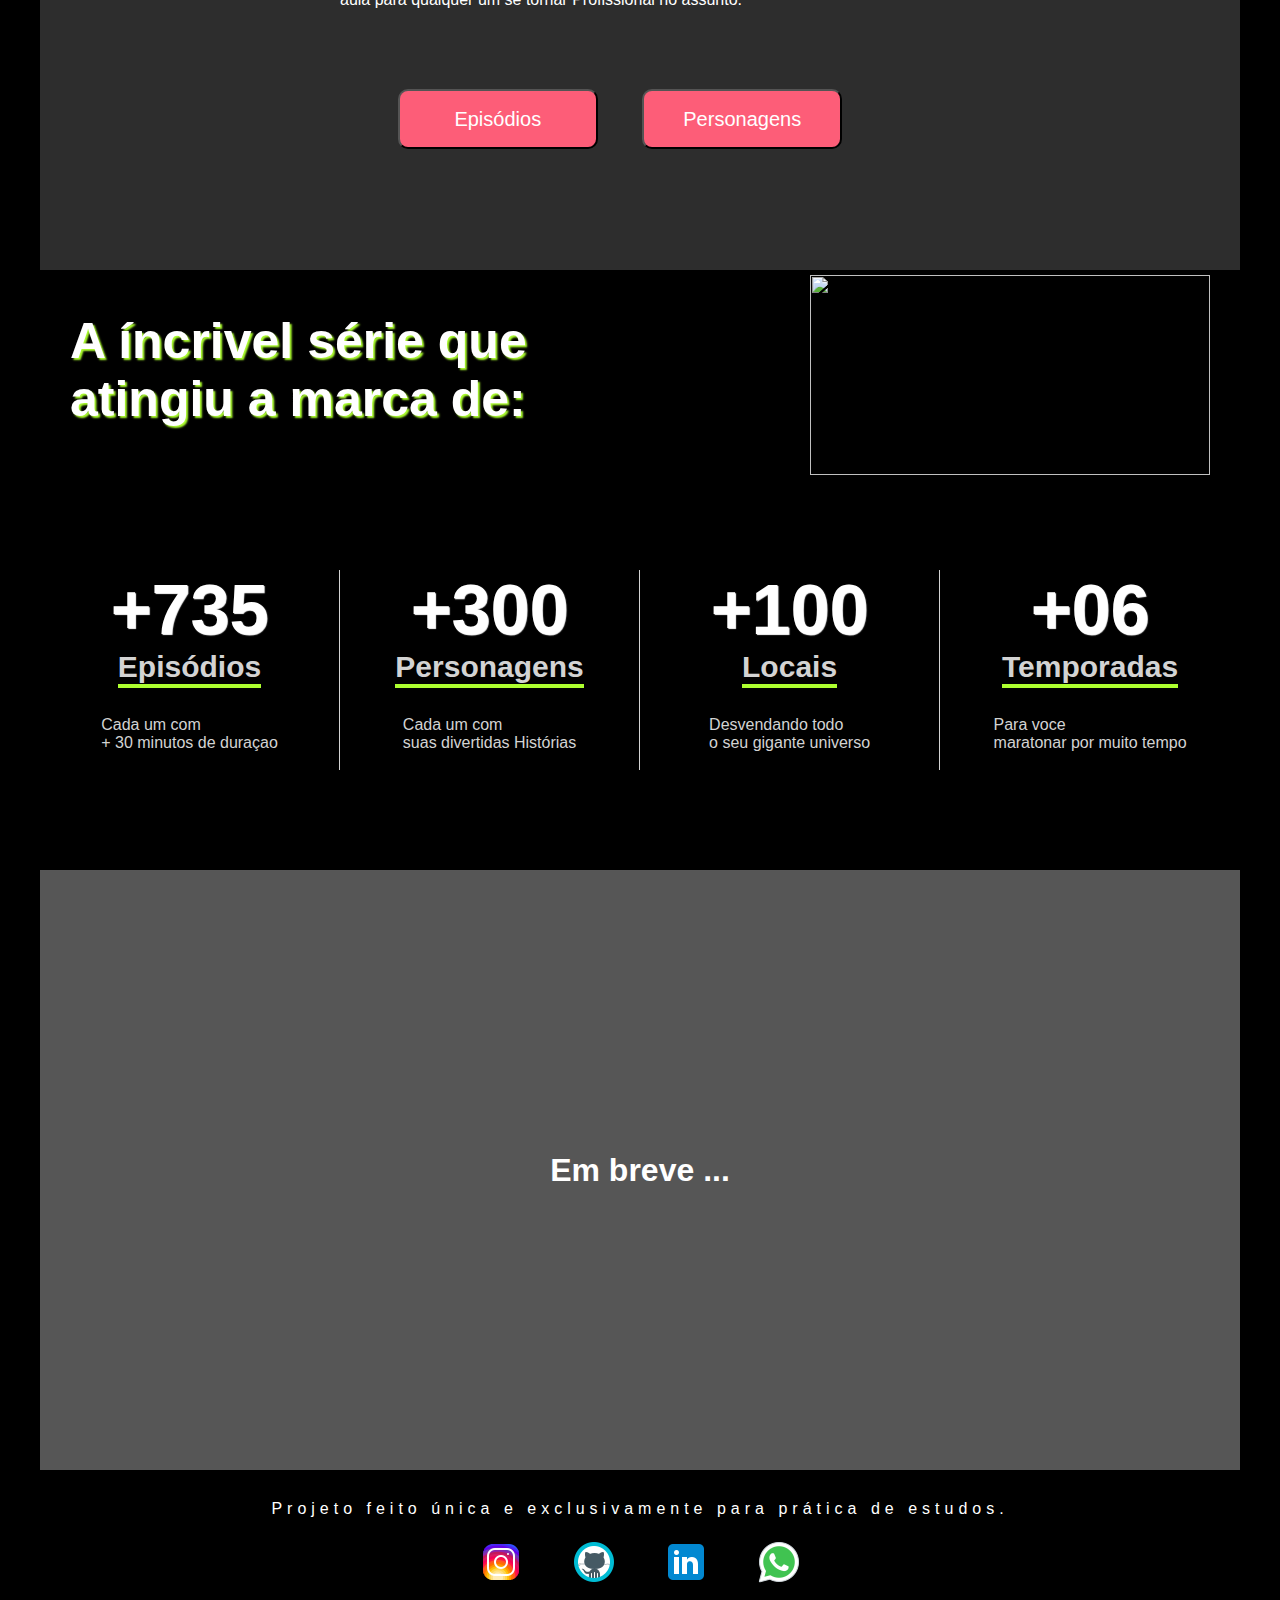
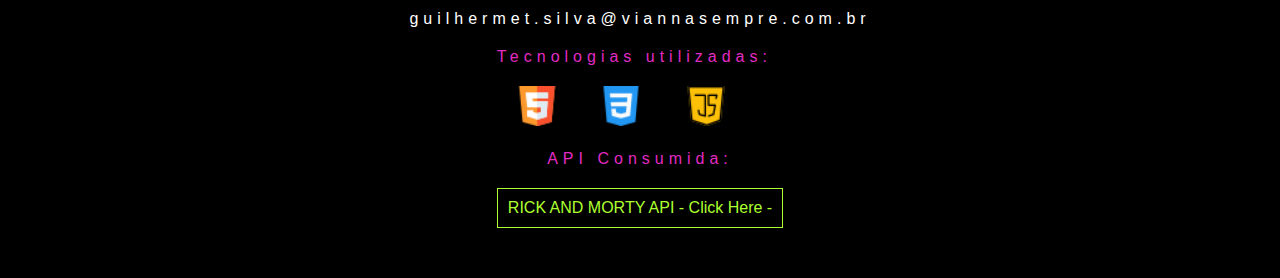
==== commit 57c7a66c: "finalizando" ====
--- a/pages/home.html
+++ b/pages/home.html
@@ -14,8 +14,14 @@
 
         <nav>
             <div class="menuUser">
+                <div class="menuinfos">
                 <img src="../img/user.png" alt="">
                 <p> Hello: Guilherme  </p>
+                </div>
+
+                <div>
+                    <a href="../index.html">Logout</a>
+                </div>
             </div>
             <div class="menuNavigator">
                 <a href="" class="ativado home"> Home </a>
--- a/css/home.css
+++ b/css/home.css
@@ -53,11 +53,28 @@
 .menuUser{
     width: 200px;
     display: flex;
+    flex-direction: column;
     align-items: center;
     justify-content: center;
 }
 .menuUser img{
     cursor: pointer;
+    margin-right: 15px;
+}
+.menuUser a{
+    text-decoration: none;
+    border: none;
+    display: block;
+    color: red;
+    font-size: 15px;
+    text-shadow: 2px 2px 2px black;
+}
+.menuinfos{
+    display: flex;
+    justify-content: center;
+    align-items: center;
+    color: aquamarine;
+    text-shadow: 2px 2px 2px black;
 }
 .menuNavigator a{
     margin: 0 15px;
@@ -335,7 +352,7 @@
     background-image: url('https://i0.wp.com/categorianerd.com/wp-content/uploads/2021/04/rick-and-morty-temporada-5-foto-adult-swim-conteudo-categoria-nerd-72204903.jpg?fit=1200%2C675&ssl=1');
 }
 .epOpacity{
-    height: 400px;
+    height: 350px;
     width: 1200px;
     background-color: rgba(0, 0, 0, 0.808);
     display: flex;
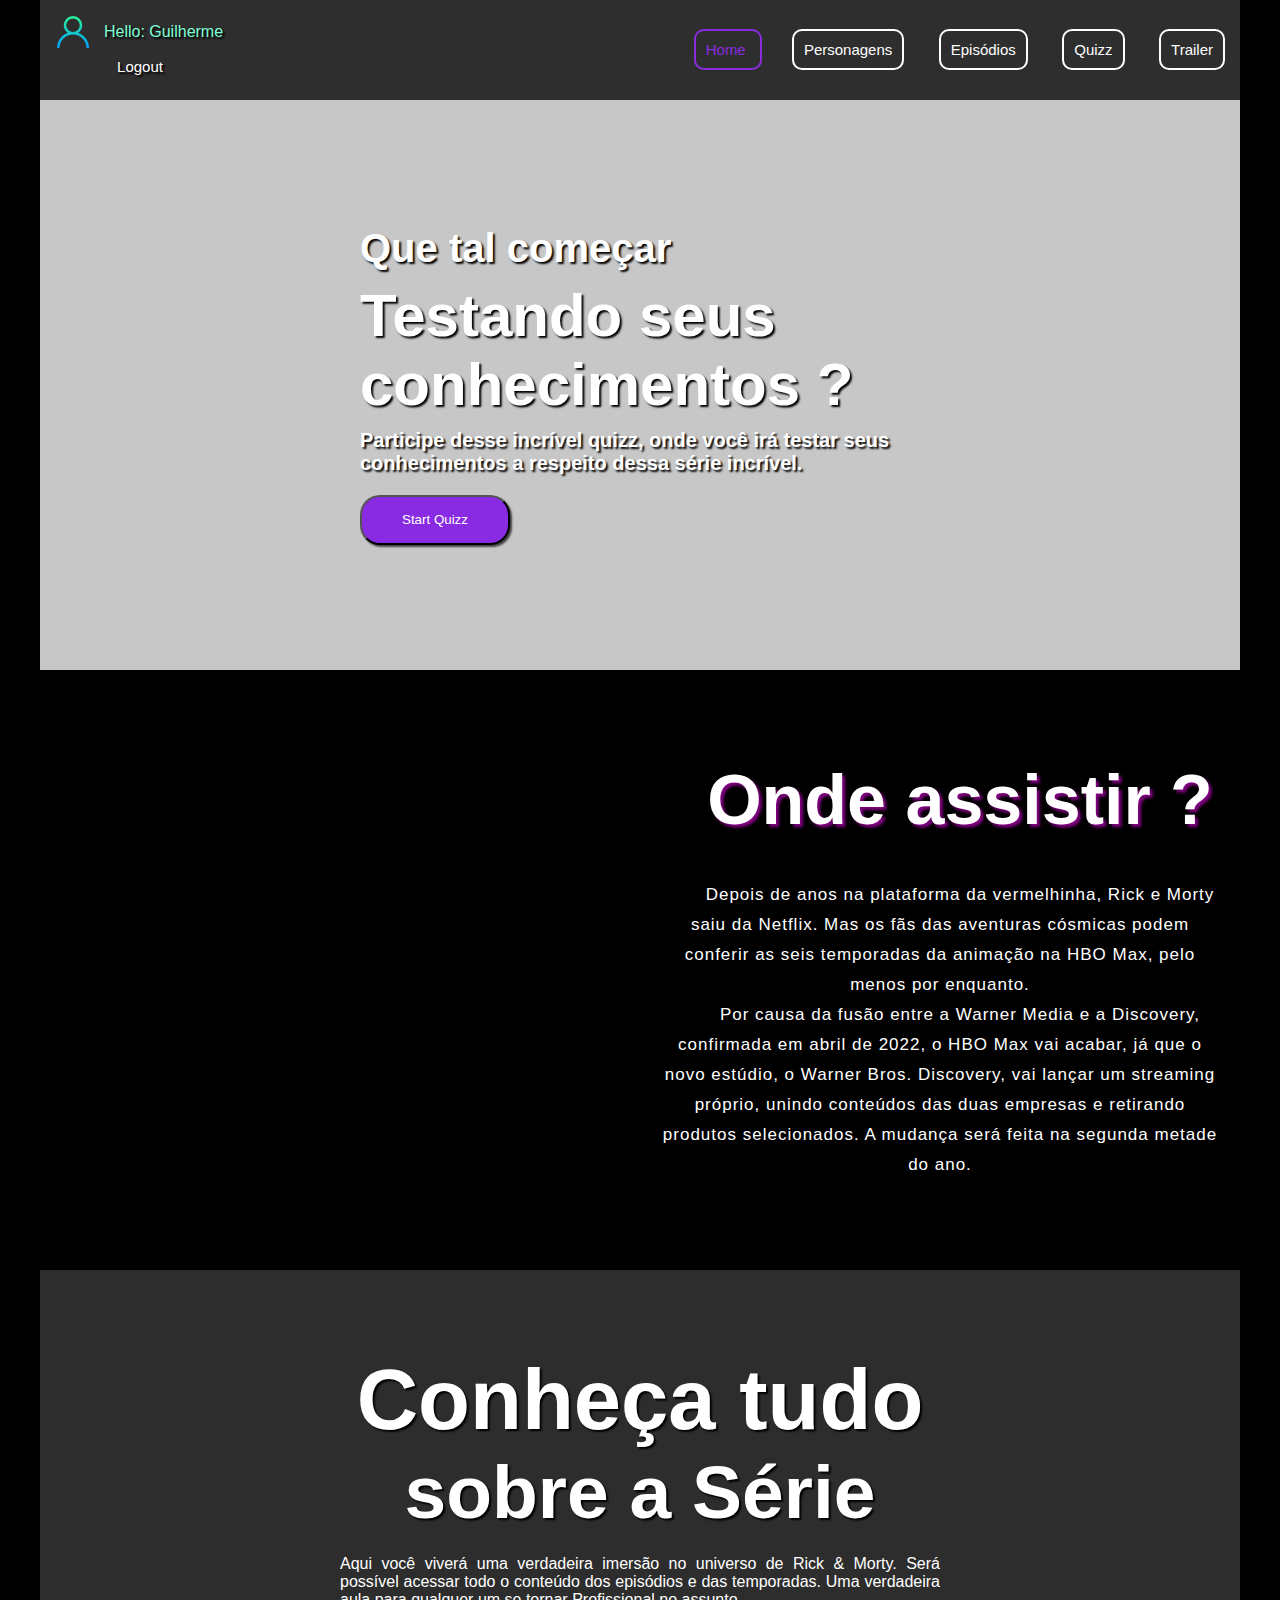
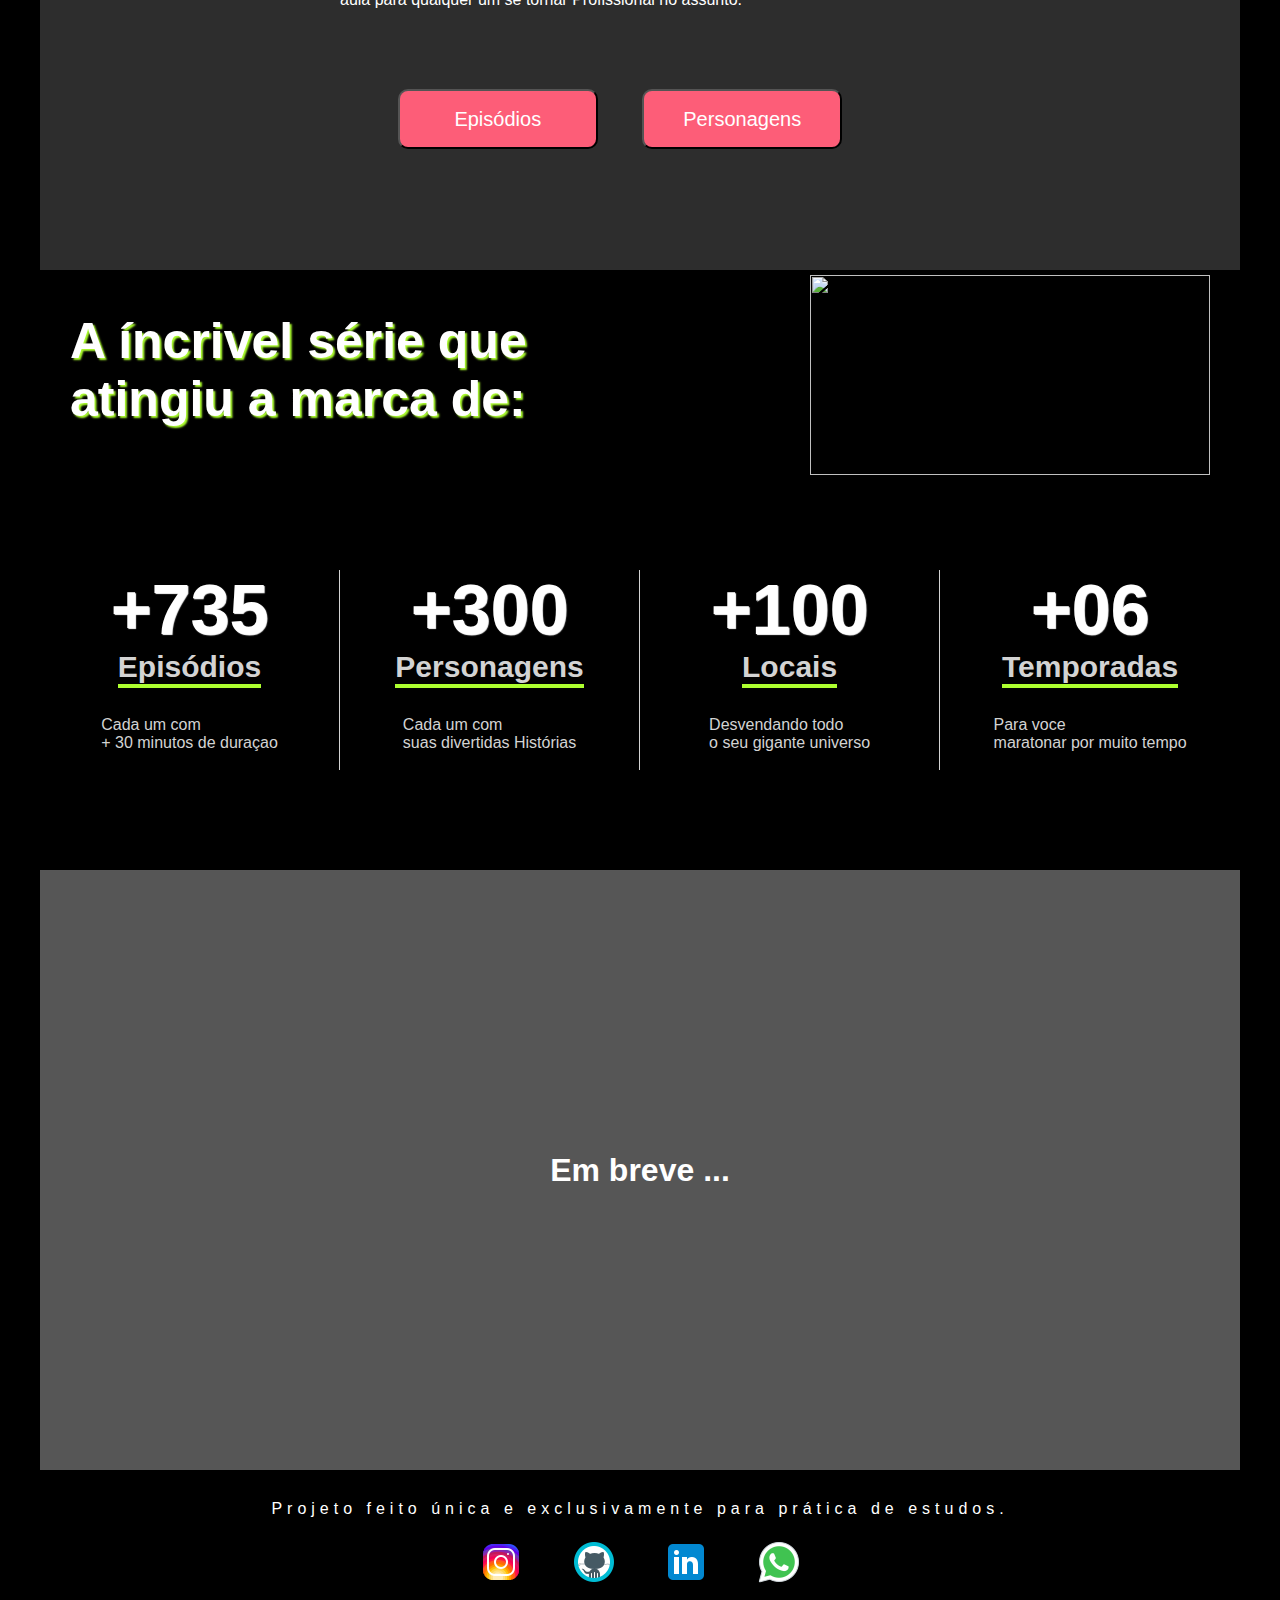
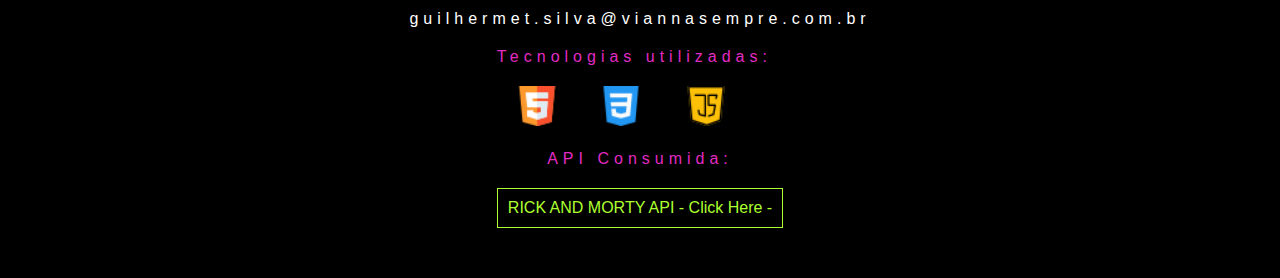
==== commit 3be2fcd4: "colocando todos os eps" ====
--- a/pages/home.html
+++ b/pages/home.html
@@ -123,7 +123,6 @@
                         <a href="#"> Season 03</a>
                         <a href="#"> Season 04</a>
                         <a href="#"> Season 05</a>
-                        <a href="#"> Season 06</a>
                     </div>
                 </div>
             </nav>
--- a/css/home.css
+++ b/css/home.css
@@ -65,9 +65,12 @@
     text-decoration: none;
     border: none;
     display: block;
+    color: white;
+    font-size: 15px;
+    text-shadow: 2px 2px 2px black;
+}
+.menuUser a:hover{
     color: red;
-    font-size: 15px;
-    text-shadow: 2px 2px 2px black;
 }
 .menuinfos{
     display: flex;
